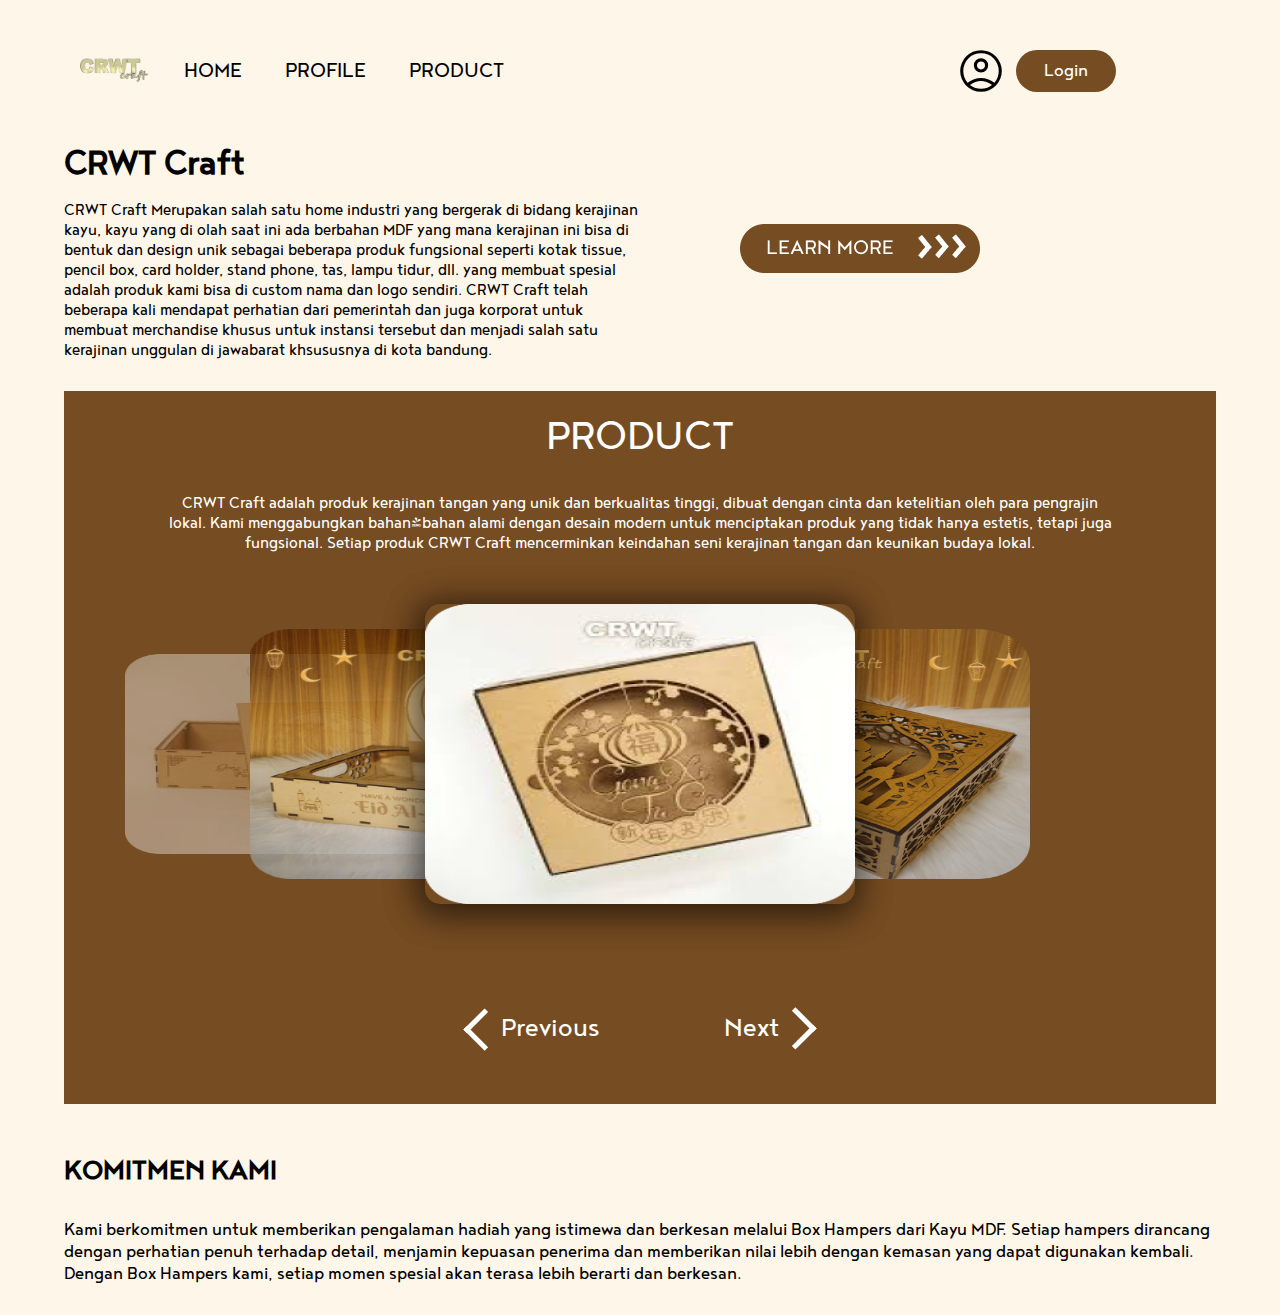
==== index.html @ 14da94ba "first commit" ====
<!DOCTYPE html>
<html lang="en">
  <head>
    <meta charset="UTF-8" />
    <meta name="viewport" content="width=device-width, initial-scale=1.0" />
    <link rel="stylesheet" href="index.css" />
    <link
      rel="stylesheet"
      href="https://fonts.googleapis.com/css2?family=Material+Symbols+Outlined:opsz,wght,FILL,GRAD@20..48,100..700,0..1,-50..200"
    />
    <title>Home</title>
  </head>
  <body>
    <div id="background">
      <div id="co-background">
        <!-- NAVBAR -->
        <div id="navbar">
          <div id="header-logo">
            <img src="assets/logo.png" alt="Logo" />
          </div>
          <!-- Button -->
          <div id="header-button">
            <ul>
              <li><a href="index.html">HOME</a></li>
              <li><a href="profile.html">PROFILE</a></li>
              <li><a href="product.html">PRODUCT</a></li>
            </ul>
          </div>
          <!-- Login -->
          <div id="header-login">
            <span class="material-symbols-outlined"> account_circle </span>
            <div id="text-login">
              <p id="login">Login</p>
            </div>
          </div>
        </div>

        <!-- Content -->
        <div id="bg-content">
          <div id="co-content">
            <div id="content">
              <div id="isi-content">
                <div id="judul-content">
                  <p id="nama-brand">CRWT Craft</p>
                </div>
                <div id="text-content">
                  <p id="text-brand">
                    CRWT Craft Merupakan salah satu home industri yang bergerak
                    di bidang kerajinan kayu, kayu yang di olah saat ini ada
                    berbahan MDF yang mana kerajinan ini bisa di bentuk dan
                    design unik sebagai beberapa produk fungsional seperti kotak
                    tissue, pencil box, card holder, stand phone, tas, lampu
                    tidur, dll. yang membuat spesial adalah produk kami bisa di
                    custom nama dan logo sendiri. CRWT Craft telah beberapa kali
                    mendapat perhatian dari pemerintah dan juga korporat untuk
                    membuat merchandise khusus untuk instansi tersebut dan
                    menjadi salah satu kerajinan unggulan di jawabarat
                    khsususnya di kota bandung.
                  </p>
                </div>
              </div>
              <div id="learn-more">
                <img src="assets/learn.png" alt="Learn More" id="img-learn" />
              </div>
            </div>
            <!-- Carousel -->
            <div id="bg-carousel">
              <div class="gallery">
                <div id="judul-gallery">
                  <p id="jdl-gallery">PRODUCT</p>
                  <p id="txt-gallery">
                    CRWT Craft adalah produk kerajinan tangan yang unik dan
                    berkualitas tinggi, dibuat dengan cinta dan ketelitian oleh
                    para pengrajin lokal. Kami menggabungkan bahan-bahan alami
                    dengan desain modern untuk menciptakan produk yang tidak
                    hanya estetis, tetapi juga fungsional. Setiap produk CRWT
                    Craft mencerminkan keindahan seni kerajinan tangan dan
                    keunikan budaya lokal.
                  </p>
                </div>

                <div class="gallery-container">
                  <img
                    src="assets/card1.png"
                    alt=""
                    class="gallery-item gallery-item-1"
                    data-index="1"
                  />
                  <img
                    src="assets/card2.png"
                    alt=""
                    class="gallery-item gallery-item-2"
                    data-index="2"
                  /><img
                    src="assets/card3.png"
                    alt=""
                    class="gallery-item gallery-item-3"
                    data-index="3"
                  /><img
                    src="assets/image 4.png"
                    alt=""
                    class="gallery-item gallery-item-4"
                    data-index="4"
                  /><img
                    src="assets/card3.png"
                    alt=""
                    class="gallery-item gallery-item-3"
                    data-index="5"
                  />
                </div>
                <div class="gallery-controls"></div>
              </div>
            </div>
            <!-- Another Text -->
            <div id="another-text">
              <div id="text-product">
                <div id="judul-product">
                  <p id="product-judul">KOMITMEN KAMI</p>
                </div>
                <div id="penjelasan">
                  <p id="text-penjelasan">
                    Kami berkomitmen untuk memberikan pengalaman hadiah yang
                    istimewa dan berkesan melalui Box Hampers dari Kayu MDF.
                    Setiap hampers dirancang dengan perhatian penuh terhadap
                    detail, menjamin kepuasan penerima dan memberikan nilai
                    lebih dengan kemasan yang dapat digunakan kembali. Dengan
                    Box Hampers kami, setiap momen spesial akan terasa lebih
                    berarti dan berkesan.
                  </p>
                </div>
              </div>
            </div>
          </div>
        </div>
      </div>
    </div>
    <script src="script.js"></script>
    <script></script>
  </body>
</html>
---- index.css ----
@import url("https://fonts.googleapis.com/css2?family=Poppins:wght@400;500;600;700&display=swap");

* {
  margin: 0;
  padding: 0;
  /* box-sizing: border-box; */
  font-family: "Noyh", sans-serif;
}

/* html {
  scroll-behavior: smooth;
} */

@font-face {
  font-family: "Noyh";
  src: url("fonts/noyh-geometric-regular.otf") format("truetype");
  font-weight: normal;
  font-style: normal;
}

body {
  background-color: #fff6ea;
}

#backgroud {
  margin: 0 auto;
  padding: 0;
  width: 100%;
}

#co-background {
  margin: 0 auto;
  padding: 0;
  width: 100%;
}

/* Navbar */
#navbar {
  margin: 0 auto;
  padding: 20px 0;
  width: 90%;
  display: flex;
  align-items: center;
  /* justify-content: space-evenly; */
  /* gap: 50px; */
}

#header-logo {
  width: 10%;
  display: flex;
  align-items: center;
  gap: 10px;
  /* padding-left: 30px; */
}

#header-logo img {
  width: 100px;
  /* height: 60px; */
}

#text-brand {
  padding-top: 15px;
}

#brand {
  font-size: 40px;
}

#header-login {
  display: flex;
  align-items: center;
  gap: 10px;
  padding-right: 100px;
}

#header-login .material-symbols-outlined {
  font-size: 50px;
}

#login {
  font-size: 20px;
}

#header-button {
  width: 100%;
}

#header-button ul {
  margin: 0 auto;
  padding: 0;
  width: 100%;
  list-style-type: none;
}

#header-button ul li {
  margin: 0 auto;
  padding: 0 20px;
  width: 100%;
  display: inline;
  cursor: pointer;
}

#header-button ul li a {
  text-decoration: none;
  color: #000;
  font-size: 24px;
}

#text-login {
  width: 80px;
  padding: 10px;
  background-color: #764c22;
  border-radius: 40px;
  text-align: center;
  color: #fff;
}

/* content */
#bg-content {
  width: 100%;
  padding: 0;
  margin: 0 auto;
}

#co-content {
  width: 90%;
  padding: 0;
  margin: 0 auto;
}

#content {
  display: flex;
  justify-content: center;
  align-items: center;
  padding-bottom: 30px;
}

#isi-content {
  margin: 0 auto;
  padding: 0;
  width: 100%;
}

#nama-brand {
  font-size: 40px;
  font-weight: bold;
}

#text-brand {
  font-size: 18px;
}

#learn-more {
  margin: 0 auto;
  padding: 0;
  width: 100%;
}

#img-learn {
  padding-left: 100px;
}

/* Carousel */
#bg-carousel {
  margin: 0 auto;
  padding: 0;
  width: 100%;
  display: flex;
  flex-direction: row;
  align-items: center;
  background-color: #764c22;
}

.gallery {
  width: 100%;
}

#judul-gallery {
  text-align: center;
  width: 100%;
}

#jdl-gallery {
  padding: 20px 0 0 0;
  /* width: 50%; */
  font-size: 48px;
  color: #fff;
}

#txt-gallery {
  padding: 30px 100px 0 100px;
  font-size: 18px;
  color: #fff;
}

.gallery-container {
  align-items: center;
  display: flex;
  height: 400px;
  margin: 0 auto;
  max-width: 1000px;
  position: relative;
}

.gallery-item {
  height: 200px;
  opacity: 0;
  position: absolute;
  transition: all 0.3s ease-in-out;
  width: 330px;
  z-index: 0;
  border-radius: 15px;
  background-size: contain;
}

.gallery-item-1 {
  left: 15%;
  opacity: 0.4;
  transform: translateX(-50%);
}

.gallery-item-2,
.gallery-item-4 {
  height: 250px;
  opacity: 0.8;
  width: 380px;
  z-index: 1;
}

.gallery-item-2 {
  left: 30%;
  transform: translateX(-50%);
}

.gallery-item-3 {
  box-shadow: -2px 5px 33px 6px rgb(0, 0, 0, 0.35);
  height: 300px;
  opacity: 1;
  left: 50%;
  transform: translateX(-50%);
  width: 430px;
  z-index: 2;
}

.gallery-item-4 {
  left: 70%;
  transform: translateX(-50%);
}

.gallery-item-5 {
  left: 85%;
  opacity: 0.4;
  transform: translateX(-50%);
}

.gallery-controls {
  display: flex;
  justify-content: center;
  margin: 25px 0;
  height: 100px;
}

.gallery-controls button {
  background-color: transparent;
  border: 0;
  cursor: pointer;
  font-size: 30px;
  margin: 0 50px;
  padding: 0 12px;
  text-transform: capitalize;
  color: #fff;
}

.gallery-controls-button:focus {
  outline: none;
}

.gallery-controls-previous {
  position: relative;
}

.gallery-controls-previous::before {
  border: solid #fff;
  border-width: 0 5px 5px 0;
  content: "";
  display: inline-block;
  height: 5px;
  left: -30px;
  padding: 10px;
  position: absolute;
  top: 25%;
  transform: rotate(135deg) translateY(-50%);
  transition: left 0.15s ease-in-out;
  width: 5px;
}

.gallery-controls-previous:hover::before {
  left: -40px;
}

.gallery-controls-next {
  position: relative;
}

.gallery-controls-next::before {
  border: solid #fff;
  border-width: 0 5px 5px 0;
  content: "";
  display: inline-block;
  height: 5px;
  padding: 10px;
  position: absolute;
  right: -30px;
  top: 45px;
  transform: rotate(-45deg) translateY(-50%);
  transition: right 0.15s ease-in-out;
  width: 5px;
}

.gallery-controls-next:hover::before {
  right: -40px;
}

.gallery-nav {
  bottom: 15px;
  display: flex;
  justify-content: center;
  list-style: none;
  padding: 0;
  position: absolute;
  width: 100%;
}

.gallery nav li {
  background: #ccc;
  border-radius: 50%;
  height: 10px;
  margin: 0 16px;
  width: 10px;
}

.gallery-nav li.gallery-item-selected {
  background: #555;
}

/* #co-carousel {
  margin: 0 auto;
  padding: 0;
  width: 90%;
}

#carousel {
  margin: 0 auto;
  padding: 0;
  width: 100%;
  height: 400px;
  border: solid;
  background-color: #d9d9d9;
} */

/* Another Text */
#another-text {
  margin: 0 auto;
  padding: 0;
  width: 100%;
}

#text-product {
  margin: 0 auto;
  padding: 0;
  width: 100%;
}

#product-judul {
  font-size: 32px;
  font-weight: bold;
  padding: 50px 0 30px 0;
}

#penjelasan {
  margin: 0 auto;
  padding: 0 0 30px 0;
  width: 100%;
}

#text-penjelasan {
  font-size: 20px;
}
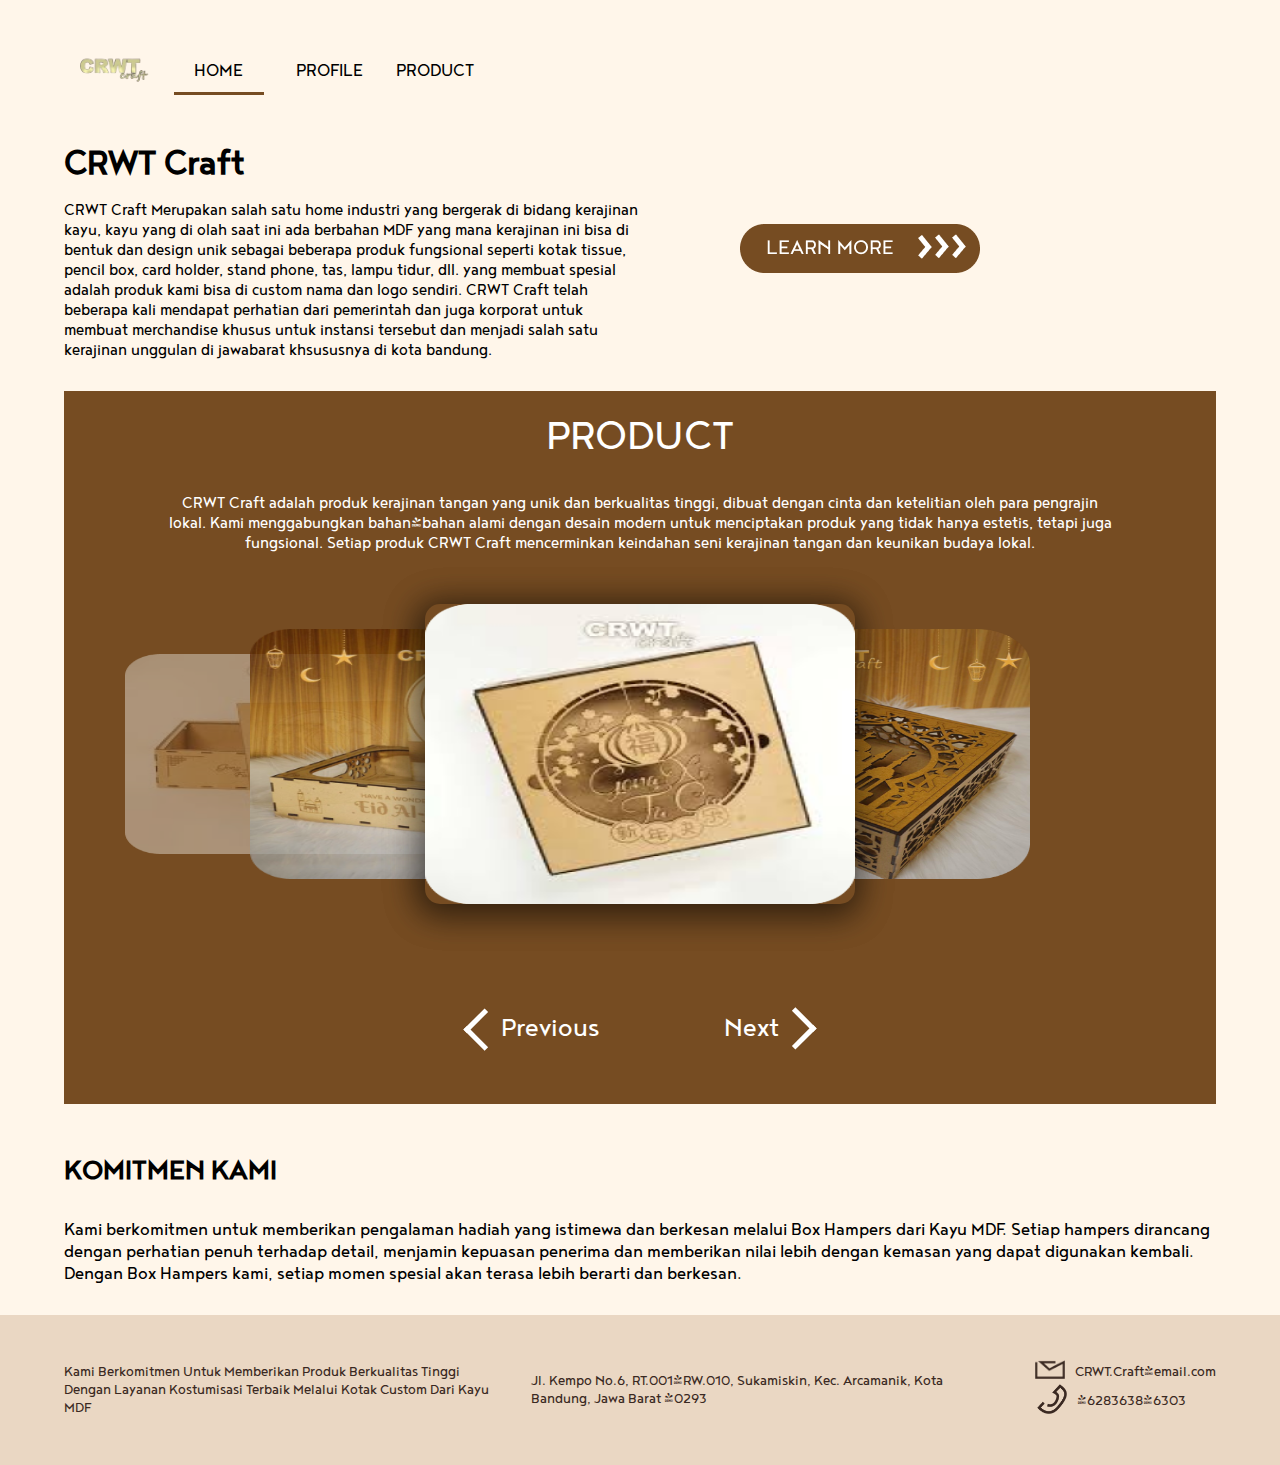
==== commit 85e91e11: "rev4" ====
--- a/index.html
+++ b/index.html
@@ -20,21 +20,12 @@
           </div>
           <!-- Button -->
           <div id="header-button">
-            <ul>
-              <li><a href="index.html">HOME</a></li>
-              <li><a href="profile.html">PROFILE</a></li>
-              <li><a href="product.html">PRODUCT</a></li>
-            </ul>
-          </div>
-          <!-- Login -->
-          <div id="header-login">
-            <span class="material-symbols-outlined"> account_circle </span>
-            <div id="text-login">
-              <p id="login">Login</p>
-            </div>
+            <a href="index.html">HOME</a>
+            <a href="profile.html">PROFILE</a>
+            <a href="product.html">PRODUCT</a>
+            <div class="animation start-home"></div>
           </div>
         </div>
-
         <!-- Content -->
         <div id="bg-content">
           <div id="co-content">
@@ -131,6 +122,42 @@
               </div>
             </div>
           </div>
+          <div id="bg-footer">
+            <div id="co-footer">
+              <div id="footer">
+                <!-- <div id="komit">KOMITMEN KAMI</div> -->
+                <div id="komit">
+                  Kami Berkomitmen Untuk Memberikan Produk Berkualitas Tinggi
+                  Dengan Layanan Kostumisasi Terbaik Melalui Kotak Custom Dari
+                  Kayu MDF
+                </div>
+                <div id="alamat">
+                  <p>
+                    Jl. Kempo No.6, RT.001/RW.010, Sukamiskin, Kec. Arcamanik,
+                    Kota Bandung, Jawa Barat 40293
+                  </p>
+                </div>
+                <div id="email-telp">
+                  <div id="footer-email">
+                    <div id="img-footer-email">
+                      <img src="assets/Vector 14.png" alt="Footer Email" />
+                    </div>
+                    <div id="text-footer-email">
+                      <p>CRWT.Craft@email.com</p>
+                    </div>
+                  </div>
+                  <div id="footer-telp">
+                    <div id="img-footer-telp">
+                      <img src="assets/Vector 15.png" alt="Footer Telp" />
+                    </div>
+                    <div id="text-footer-telp">
+                      <p>+628363846303</p>
+                    </div>
+                  </div>
+                </div>
+              </div>
+            </div>
+          </div>
         </div>
       </div>
     </div>
--- a/index.css
+++ b/index.css
@@ -66,53 +66,82 @@
   font-size: 40px;
 }
 
-#header-login {
-  display: flex;
-  align-items: center;
-  gap: 10px;
-  padding-right: 100px;
-}
-
-#header-login .material-symbols-outlined {
-  font-size: 50px;
-}
-
-#login {
+/* Button */
+#header-button {
+  width: 100%;
+  position: relative;
+}
+
+#header-button a {
   font-size: 20px;
-}
-
-#header-button {
-  width: 100%;
-}
-
-#header-button ul {
-  margin: 0 auto;
-  padding: 0;
-  width: 100%;
-  list-style-type: none;
-}
-
-#header-button ul li {
-  margin: 0 auto;
+  color: #000;
+  text-decoration: none;
+  position: relative;
+  z-index: 1;
+  /* background-color: #764c22; */
+  display: inline-block;
+  text-align: center;
+  /* font-size: ; */
+}
+
+.animation {
+  position: absolute;
+  height: 100%;
+  top: 0;
+  z-index: 0;
+  border-bottom: solid #764c22;
+  /* color: #fff; */
+  /* border-radius: 20px; */
+  transition: all 0.5s ease;
+}
+
+a:nth-child(1) {
+  margin: 0 5px;
+  /* background-color: #3312; */
+  padding: 10px 20px;
+  /* color: #fff; */
+}
+
+.start-home,
+a:nth-child(1):hover ~ .animation {
+  width: 50px;
+  left: 0;
+  margin: 0 5px;
   padding: 0 20px;
-  width: 100%;
-  display: inline;
-  cursor: pointer;
-}
-
-#header-button ul li a {
-  text-decoration: none;
-  color: #000;
-  font-size: 24px;
-}
-
-#text-login {
-  width: 80px;
-  padding: 10px;
-  background-color: #764c22;
-  border-radius: 40px;
-  text-align: center;
+}
+.start-home,
+a:nth-child(1):hover ~ .animation:active {
   color: #fff;
+}
+
+a:nth-child(2) {
+  margin: 0 5px;
+  /* background-color: #3312; */
+  padding: 10px 20px;
+  border-radius: 20px;
+}
+
+.start-profile,
+a:nth-child(2):hover ~ .animation {
+  width: 50 px;
+  left: 110px;
+  margin: 0 5px;
+  padding: 0 20px;
+}
+
+a:nth-child(3) {
+  margin: 0 5px;
+  /* background-color: #3312; */
+  /* padding: 10px 20px; */
+  border-radius: 20px;
+}
+
+.start-product,
+a:nth-child(3):hover ~ .animation {
+  width: 70px;
+  left: 210px;
+  margin: 0 5px;
+  padding: 0 20px;
 }
 
 /* content */
@@ -386,3 +415,85 @@
 #text-penjelasan {
   font-size: 20px;
 }
+
+/* Footer */
+#bg-footer {
+  width: 100%;
+  padding: 0;
+  /* margin: 250px 0 0 0; */
+}
+
+#co-footer {
+  width: 100%;
+  padding: 0;
+  margin: 0 auto;
+  background-color: #ead7c3;
+  color: #3a2922;
+}
+
+#footer {
+  width: 90%;
+  margin: 0 auto;
+  /* padding: 0 20px; */
+  height: 150px;
+  display: flex;
+  justify-content: center;
+  align-items: center;
+  gap: 30px;
+}
+
+#komit {
+  width: 40%;
+  padding: 0;
+  margin: 0 auto;
+  /* color: #fff; */
+  font-size: 16px;
+}
+
+#alamat {
+  width: 40%;
+  font-size: 16px;
+}
+
+#email-telp {
+  width: 20%;
+}
+
+#footer-email {
+  /* width: 25%; */
+  padding: 0;
+  margin: 0 auto;
+  display: flex;
+  justify-content: flex-end;
+  align-items: center;
+  gap: 10px;
+}
+
+#img-footer-email img {
+  width: 30px;
+  /* height: 40px; */
+}
+
+#text-footer-email {
+  /* color: #fff; */
+}
+
+#footer-telp {
+  /* width: 25%; */
+  padding: 0;
+  margin: 0 auto;
+  display: flex;
+  justify-content: flex-end;
+  align-items: center;
+  gap: 10px;
+  padding: 0 30px 0 0;
+}
+
+#img-footer-telp img {
+  width: 30px;
+  /* height: 40px; */
+}
+
+#text-footer-telp {
+  /* color: #fff; */
+}
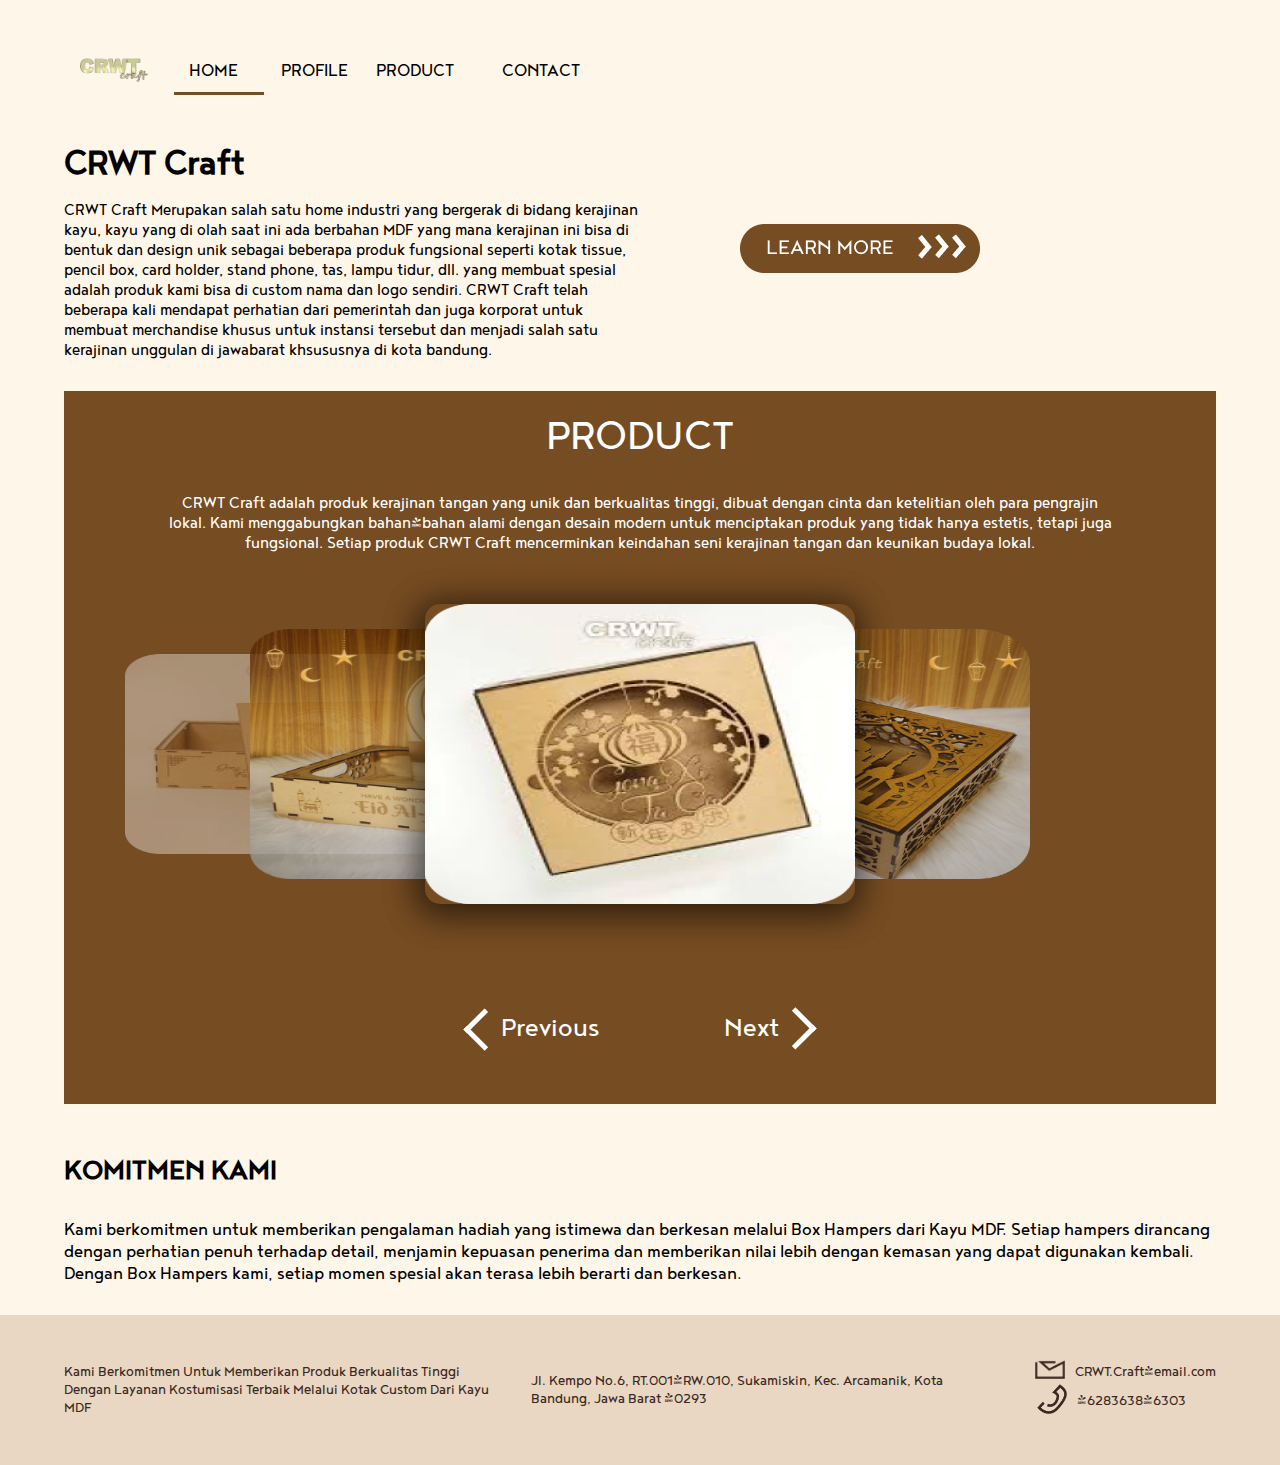
==== commit 8fface41: "rev5" ====
--- a/index.html
+++ b/index.html
@@ -23,6 +23,7 @@
             <a href="index.html">HOME</a>
             <a href="profile.html">PROFILE</a>
             <a href="product.html">PRODUCT</a>
+            <a href="contact.html">CONTACT</a>
             <div class="animation start-home"></div>
           </div>
         </div>
--- a/index.css
+++ b/index.css
@@ -96,7 +96,7 @@
 }
 
 a:nth-child(1) {
-  margin: 0 5px;
+  padding: 0 5px;
   /* background-color: #3312; */
   padding: 10px 20px;
   /* color: #fff; */
@@ -115,7 +115,7 @@
 }
 
 a:nth-child(2) {
-  margin: 0 5px;
+  padding: 0 5px;
   /* background-color: #3312; */
   padding: 10px 20px;
   border-radius: 20px;
@@ -130,7 +130,7 @@
 }
 
 a:nth-child(3) {
-  margin: 0 5px;
+  padding: 0 5px;
   /* background-color: #3312; */
   /* padding: 10px 20px; */
   border-radius: 20px;
@@ -140,6 +140,21 @@
 a:nth-child(3):hover ~ .animation {
   width: 70px;
   left: 210px;
+  margin: 0 5px;
+  padding: 0 20px;
+}
+
+a:nth-child(4) {
+  padding: 0 40px;
+  /* background-color: #3312; */
+  /* padding: 10px 20px; */
+  border-radius: 20px;
+}
+
+.start-contact,
+a:nth-child(4):hover ~ .animation {
+  width: 70px;
+  left: 335px;
   margin: 0 5px;
   padding: 0 20px;
 }
